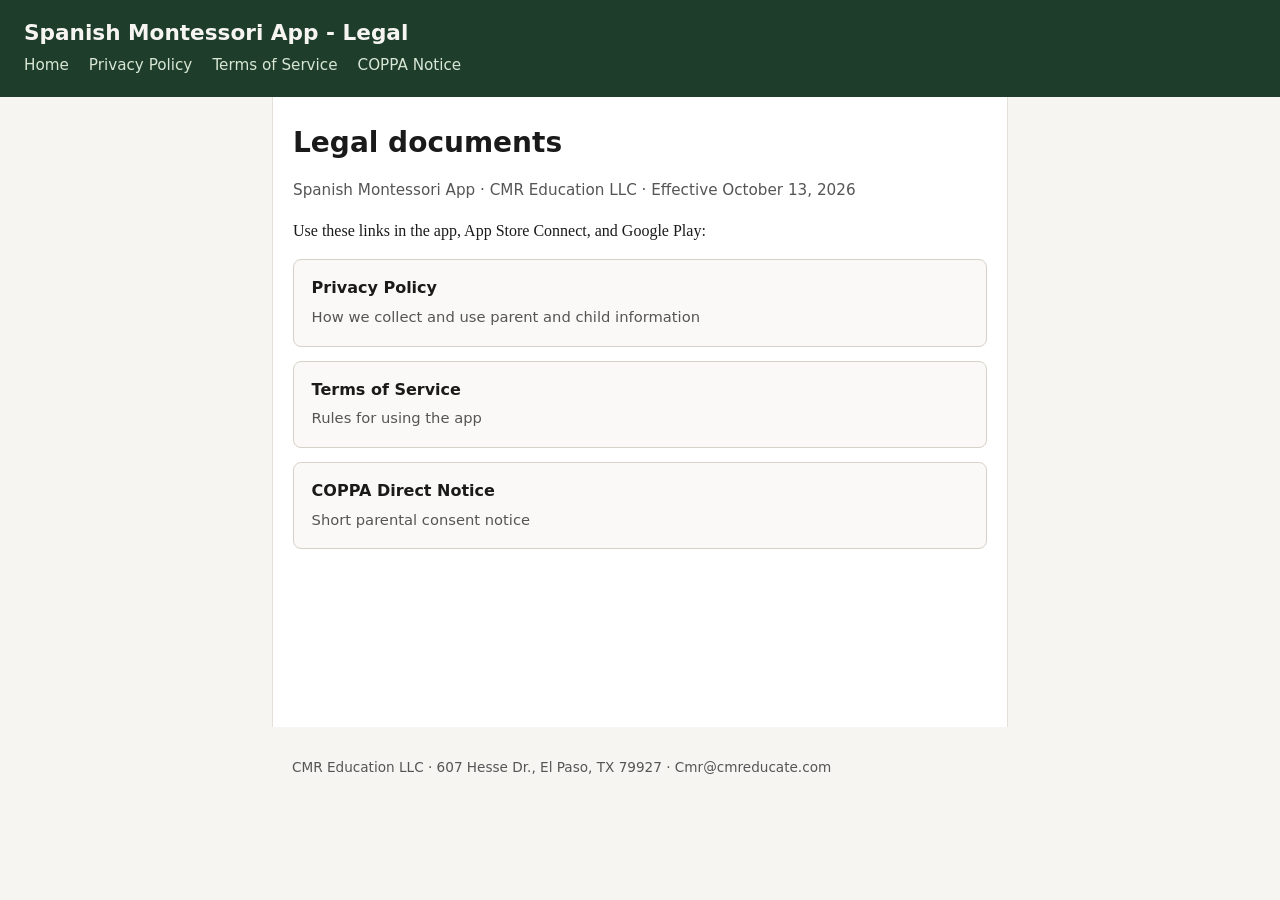
==== docs/legal/index.html @ d74b5b5a "Publish legal pages for GitHub Pages hosting. Privacy Policy, Terms of Service, and COPPA direct not" ====
<!DOCTYPE html>
<html lang="en">
<head>
  <meta charset="utf-8" />
  <meta name="viewport" content="width=device-width, initial-scale=1" />
  <title>Legal · Spanish Montessori App</title>
  <link rel="stylesheet" href="styles.css" />
</head>
<body>

<header>
  <h1>Spanish Montessori App - Legal</h1>
  <nav>
    <a href="index.html">Home</a>
    <a href="privacy-policy.html">Privacy Policy</a>
    <a href="terms-of-service.html">Terms of Service</a>
    <a href="coppa-direct-notice.html">COPPA Notice</a>
  </nav>
</header>

<main>

<h1>Legal documents</h1>
<p class="meta">Spanish Montessori App · CMR Education LLC · Effective October 13, 2026</p>
<p>Use these links in the app, App Store Connect, and Google Play:</p>
<ul class="card-list">
  <li><a href="privacy-policy.html"><strong>Privacy Policy</strong><span>How we collect and use parent and child information</span></a></li>
  <li><a href="terms-of-service.html"><strong>Terms of Service</strong><span>Rules for using the app</span></a></li>
  <li><a href="coppa-direct-notice.html"><strong>COPPA Direct Notice</strong><span>Short parental consent notice</span></a></li>
</ul>

</main>

<footer>
  <p>CMR Education LLC · 607 Hesse Dr., El Paso, TX 79927 · Cmr@cmreducate.com</p>
</footer>

</body>
</html>
---- docs/legal/styles.css ----
:root { color-scheme: light; }
* { box-sizing: border-box; }
body {
  margin: 0;
  font-family: Georgia, "Times New Roman", serif;
  line-height: 1.55;
  color: #1a1a1a;
  background: #f7f5f2;
}
header {
  background: #1f3d2b;
  color: #f7f5f2;
  padding: 1.25rem 1.5rem;
}
header a { color: #d7e7d4; }
header h1 {
  margin: 0 0 0.35rem;
  font-size: 1.35rem;
  font-family: system-ui, -apple-system, sans-serif;
  font-weight: 650;
}
nav a {
  margin-right: 1rem;
  font-family: system-ui, -apple-system, sans-serif;
  font-size: 0.95rem;
  text-decoration: none;
}
nav a:hover { text-decoration: underline; }
main {
  max-width: 46rem;
  margin: 0 auto;
  padding: 1.75rem 1.25rem 3rem;
  background: #fff;
  border-left: 1px solid #e4e0d8;
  border-right: 1px solid #e4e0d8;
  min-height: 70vh;
}
h1, h2, h3 { font-family: system-ui, -apple-system, sans-serif; line-height: 1.25; }
h1 { font-size: 1.75rem; margin-top: 0; }
h2 { font-size: 1.2rem; margin-top: 2rem; border-bottom: 1px solid #e4e0d8; padding-bottom: 0.35rem; }
h3 { font-size: 1.05rem; }
table { border-collapse: collapse; width: 100%; margin: 1rem 0; font-size: 0.95rem; }
th, td { border: 1px solid #d7d2c8; padding: 0.5rem 0.65rem; vertical-align: top; text-align: left; }
th { background: #f0ebe3; }
blockquote {
  margin: 1rem 0;
  padding: 0.75rem 1rem;
  background: #f7f5f2;
  border-left: 3px solid #1f3d2b;
}
footer {
  max-width: 46rem;
  margin: 0 auto;
  padding: 1rem 1.25rem 2rem;
  font-family: system-ui, -apple-system, sans-serif;
  font-size: 0.85rem;
  color: #555;
}
a { color: #1f3d2b; }
.meta { color: #555; font-family: system-ui, -apple-system, sans-serif; font-size: 0.95rem; }
.card-list { list-style: none; padding: 0; }
.card-list li { margin: 0 0 0.85rem; }
.card-list a {
  display: block;
  padding: 1rem 1.1rem;
  border: 1px solid #d7d2c8;
  border-radius: 8px;
  text-decoration: none;
  background: #faf9f7;
  font-family: system-ui, -apple-system, sans-serif;
}
.card-list a:hover { background: #f0ebe3; }
.card-list strong { display: block; margin-bottom: 0.25rem; color: #1a1a1a; }
.card-list span { color: #555; font-size: 0.92rem; }
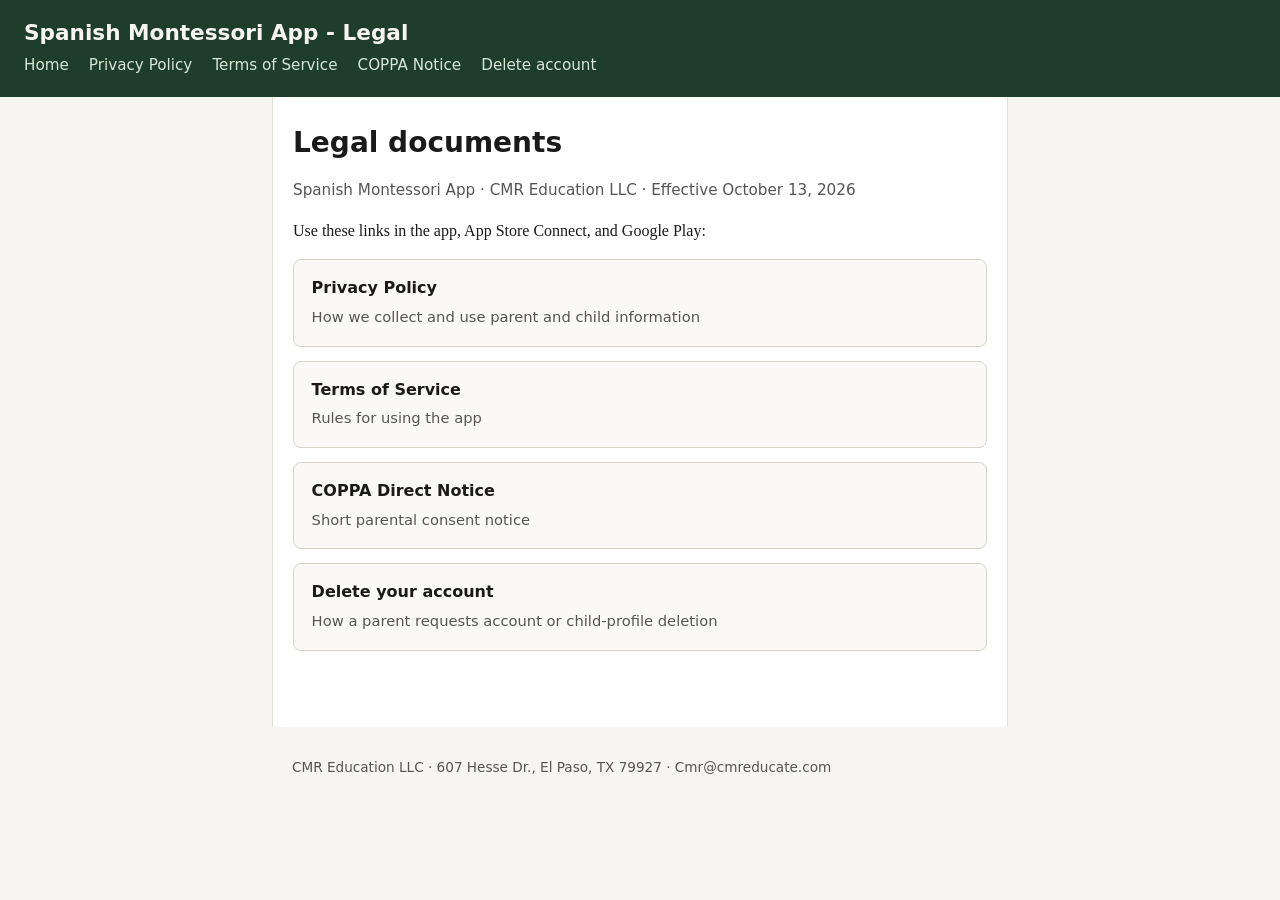
==== commit cca5324e: "Add a public page parents can use to request account deletion." ====
--- a/docs/legal/index.html
+++ b/docs/legal/index.html
@@ -15,6 +15,7 @@
     <a href="privacy-policy.html">Privacy Policy</a>
     <a href="terms-of-service.html">Terms of Service</a>
     <a href="coppa-direct-notice.html">COPPA Notice</a>
+    <a href="delete-account.html">Delete account</a>
   </nav>
 </header>
 
@@ -27,6 +28,7 @@
   <li><a href="privacy-policy.html"><strong>Privacy Policy</strong><span>How we collect and use parent and child information</span></a></li>
   <li><a href="terms-of-service.html"><strong>Terms of Service</strong><span>Rules for using the app</span></a></li>
   <li><a href="coppa-direct-notice.html"><strong>COPPA Direct Notice</strong><span>Short parental consent notice</span></a></li>
+  <li><a href="delete-account.html"><strong>Delete your account</strong><span>How a parent requests account or child-profile deletion</span></a></li>
 </ul>
 
 </main>
